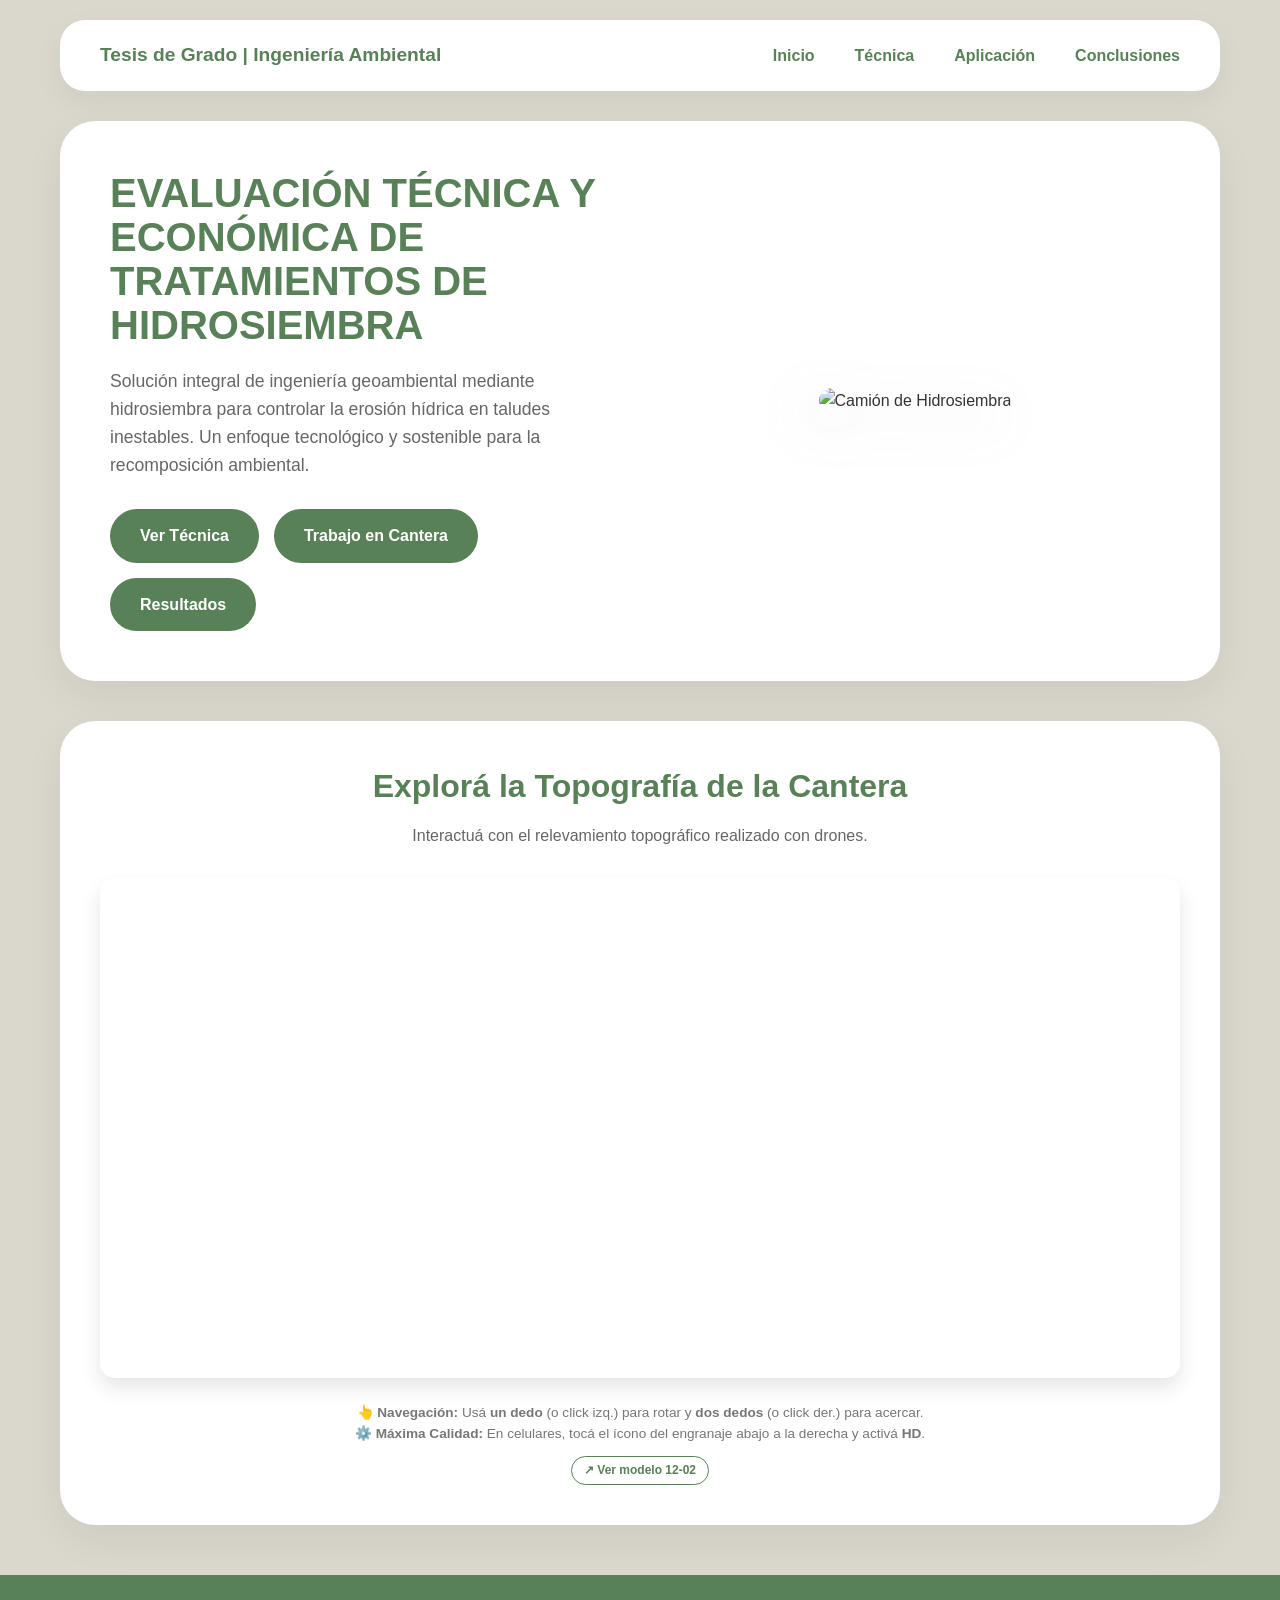
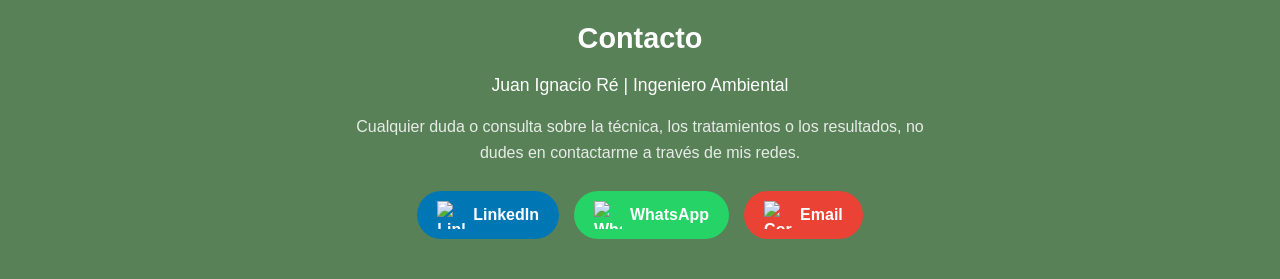
==== index.html @ c27eef19 "Add files via upload" ====
<!DOCTYPE html>
<html lang="es">
<head>
    <meta charset="UTF-8">
    <meta name="viewport" content="width=device-width, initial-scale=1.0">
    <title>EVALUACIÓN TÉCNICA Y ECONÓMICA DE TRATAMIENTOS DE HIDROSIEMBRA</title>
    <link rel="stylesheet" href="style.css">
</head>
<body>

    <header class="container">
        <nav class="main-nav">
            <div class="logo">
                <h1>Tesis de Grado | Ingeniería Ambiental</h1>
            </div>
            <ul class="nav-links">
                <li><a href="index.html">Inicio</a></li>
                <li><a href="hidrosiembra.html">Técnica</a></li>
                <li><a href="cantera.html">Aplicación</a></li>
                <li><a href="conclusiones.html">Conclusiones</a></li>
            </ul>
        </nav>
    </header>

    <!-- PANTALLAZO GENERAL (Estilo Pinterest) -->
    <section class="container">
        <div class="hero-container">
            
            <!-- Izquierda: Textos y Botones -->
            <div class="hero-text">
                <h2>EVALUACIÓN TÉCNICA Y ECONÓMICA DE TRATAMIENTOS DE HIDROSIEMBRA</h2>
                <p>Solución integral de ingeniería geoambiental mediante hidrosiembra para controlar la erosión hídrica en taludes inestables. Un enfoque tecnológico y sostenible para la recomposición ambiental.</p>
                
                <div class="botones-grupo">
                    <a href="hidrosiembra.html" class="btn-primary">Ver Técnica</a>
                    <a href="cantera.html" class="btn-primary">Trabajo en Cantera</a>
                    <a href="conclusiones.html" class="btn-primary">Resultados</a>
                </div>
            </div>

            <!-- Derecha: Caja verde con el Camión saliendo -->
            <div class="hero-image-box">
                <!-- Acá llama a la foto que vas a guardar en la carpeta 'imagenes' -->
                <img src="imagenes/camion.png" alt="Camión de Hidrosiembra" class="pop-out-image">
            </div>

        </div>
    </section>

    <!-- MODELO 3D (Directo en la principal) -->
    <section class="container seccion-3d">
        <div class="card">
            <h3>Explorá la Topografía de la Cantera</h3>
            <p style="color: #666;">Interactuá con el relevamiento topográfico realizado con drones.</p>
            
           <!-- CÓDIGO DE SKETCHFAB -->
        <div class="contenedor-3d">
            <iframe title="odm_textured_model_geo" frameborder="0" allowfullscreen mozallowfullscreen="true" webkitallowfullscreen="true" allow="autoplay; fullscreen; xr-spatial-tracking" xr-spatial-tracking execution-while-out-of-viewport execution-while-not-rendered web-share src="https://sketchfab.com/models/985f412ba93f42a4beb35f74d2b0b0e1/embed" style="width: 100%; height: 100%;"></iframe>
        </div>

        <!-- TEXTO EXPLICATIVO PARA MÓVILES -->
        <div style="margin-top: 25px; text-align: center;"> <p style="font-size: 0.85rem; color: #777; margin-top: 0; margin-bottom: 12px; padding: 0 15px; line-height: 1.5;">
                    👆 <strong>Navegación:</strong> Usá <strong>un dedo</strong> (o click izq.) para rotar y <strong>dos dedos</strong> (o click der.) para acercar.<br>
                    ⚙️ <strong>Máxima Calidad:</strong> En celulares, tocá el ícono del engranaje abajo a la derecha y activá <strong>HD</strong>.
                </p>
                
                <div style="display: flex; gap: 15px; justify-content: center; flex-wrap: wrap;">
                    <a href="https://skfb.ly/pJFPo" target="_blank" class="btn-sketchfab">
                        ↗ Ver modelo 12-02
                    </a>
                </div>

            </div>
</section>

    <!-- FOOTER -->
    <footer class="main-footer" style="padding: 40px 20px; text-align: center;">
        <div class="container">
            <h3 style="margin-bottom: 10px; font-size: 1.8rem;">Contacto</h3>
            <p style="margin-bottom: 15px; font-size: 1.1rem;">Juan Ignacio Ré | Ingeniero Ambiental</p>
            
            <p style="font-size: 1rem; margin-bottom: 25px; color: #e8ece8; max-width: 600px; margin-left: auto; margin-right: auto;">Cualquier duda o consulta sobre la técnica, los tratamientos o los resultados, no dudes en contactarme a través de mis redes.</p>
            
            <!-- CONTENEDOR DE BOTONES DE REDES -->
            <div style="display: flex; justify-content: center; align-items: center; gap: 15px; flex-wrap: wrap;">
                
                <!-- BOTÓN LINKEDIN -->
                <a href="https://www.linkedin.com/in/juan-ignacio-ré-176084299" target="_blank" style="background-color: #0077b5; color: white; display: flex; align-items: center; justify-content: center; gap: 8px; padding: 10px 20px; border-radius: 30px; text-decoration: none; font-weight: bold; transition: transform 0.3s ease;" onmouseover="this.style.transform='scale(1.05)'" onmouseout="this.style.transform='scale(1)'">
                    <!-- Iconos agrandados a 28px -->
                    <img src="imagenes/linkedin.png" alt="LinkedIn Logo" style="width: 28px; height: 28px; object-fit: contain;"> LinkedIn
                </a>
                
                <!-- BOTÓN WHATSAPP -->
                <a href="https://wa.me/5493572402276" target="_blank" style="background-color: #25D366; color: white; display: flex; align-items: center; justify-content: center; gap: 8px; padding: 10px 20px; border-radius: 30px; text-decoration: none; font-weight: bold; transition: transform 0.3s ease;" onmouseover="this.style.transform='scale(1.05)'" onmouseout="this.style.transform='scale(1)'">
                    <img src="imagenes/whatsapp.png" alt="WhatsApp Logo" style="width: 28px; height: 28px; object-fit: contain;"> WhatsApp
                </a>

                <!-- BOTÓN CORREO (Estándar Universal + Copiado automático) -->
                <a href="mailto:juanignaciore1@gmail.com" onclick="navigator.clipboard.writeText('juanignaciore1@gmail.com'); alert('¡Correo copiado: juanignaciore1@gmail.com! Abriendo aplicación...');" style="background-color: #EA4335; color: white; display: flex; align-items: center; justify-content: center; gap: 8px; padding: 10px 20px; border-radius: 30px; text-decoration: none; font-weight: bold; transition: transform 0.3s ease;" onmouseover="this.style.transform='scale(1.05)'" onmouseout="this.style.transform='scale(1)'">
                    <img src="imagenes/correo.png" alt="Correo Logo" style="width: 28px; height: 28px; object-fit: contain;"> Email
                </a>

            </div>
        </div>
    </footer>

</body>
</html>
---- style.css ----
/* style.css - Diseño Refinado */

:root {
    --verde-oscuro: #588157; 
    --verde-medio: #7ca57c;   
    --verde-claro: #A3B18A;   
    --beige-fondo: #DAD7CD;   
    --blanco: #ffffff;
    --texto-oscuro: #333333;
}

* { box-sizing: border-box; margin: 0; padding: 0; }

body {
    font-family: 'Segoe UI', Tahoma, Geneva, Verdana, sans-serif;
    background-color: var(--beige-fondo);
    color: var(--texto-oscuro);
    line-height: 1.6;
    overflow-x: hidden;
}

a { text-decoration: none; color: inherit; }

.container {
    max-width: 1200px;
    margin: 0 auto;
    padding: 0 20px;
}

/* MENÚ DE NAVEGACIÓN (Alineado y flotante) */
.main-nav {
    display: flex;
    justify-content: space-between;
    align-items: center;
    padding: 20px 40px;
    background-color: var(--blanco);
    border-radius: 25px;
    margin-top: 20px;
    box-shadow: 0 10px 30px rgba(0,0,0,0.05);
}

.logo h1 {
    font-size: 1.2rem;
    color: var(--verde-oscuro);
    font-weight: 800;
}

.nav-links {
    display: flex;
    gap: 40px; /* Más espacio entre botones */
    list-style: none;
    align-items: center;
}

.nav-links a {
    font-weight: 600;
    color: var(--verde-oscuro);
    transition: color 0.2s;
}

.nav-links a:hover { color: var(--texto-oscuro); }

/* CONTENEDOR TIPO PINTEREST (Todo junto en una tarjeta) */
.hero-container {
    background-color: var(--blanco);
    border-radius: 35px;
    padding: 50px;
    margin-top: 30px;
    display: flex;
    align-items: center;
    justify-content: space-between;
    gap: 40px;
    box-shadow: 0 15px 40px rgba(0,0,0,0.06);
}

.hero-text { flex: 1; }

.hero-text h2 {
    color: var(--verde-oscuro);
    font-size: 2.5rem;
    line-height: 1.1;
    margin-bottom: 20px;
}

.hero-text p {
    font-size: 1.1rem;
    color: #666;
    margin-bottom: 30px;
}

.botones-grupo { display: flex; gap: 15px; flex-wrap: wrap; }

.btn-primary {
    display: inline-block;
    padding: 14px 30px;
    background-color: var(--verde-oscuro);
    color: var(--blanco);
    border-radius: 50px;
    font-weight: bold;
    transition: all 0.3s ease;
    border: none;
    cursor: pointer;
}

.btn-primary:hover {
    background-color: var(--texto-oscuro);
    transform: translateY(-2px);
}

/* EFECTO CAMIÓN Y CAJA DERECHA */
.hero-image-box {
    flex: 1;
    background-color: transparent; /* Eliminamos el recuadro verde */
    display: flex;
    align-items: center;
    justify-content: center; /* Centramos la imagen en su espacio */
}

.pop-out-image {
    position: relative; /* Deja de flotar descontrolada y se acomoda a la pantalla */
    width: 100%; 
    max-width: 600px; /* Tamaño máximo para que no se descontrole */
    border-radius: 35px; /* LA MAGIA: redondea los bordes rectos de tu foto */
    filter: drop-shadow(-10px 15px 25px rgba(88, 129, 87, 0.3)); /* Le damos una sombra con el tono verde de tu paleta */
    transform-origin: bottom center;
    animation: respirar 4s ease-in-out infinite;
    z-index: 10;
}

@keyframes respirar {
    0% { transform: scale(1); }
    50% { transform: scale(1.02); } 
    100% { transform: scale(1); }
}

/* Animación de "respiración" para darle vida sin que se despegue del borde inferior */
@keyframes respirar {
    0% { transform: scale(1); }
    50% { transform: scale(1.02); } /* Se agranda un 2% sutilmente */
    100% { transform: scale(1); }
}

.pop-out-image {
        height: 115%;
        width: auto;
        right: 0;
        bottom: 0;
    }

/* SECCIÓN MODELO 3D */
.seccion-3d { margin-top: 40px; }

.card {
    background-color: var(--blanco);
    padding: 40px;
    border-radius: 35px;
    box-shadow: 0 15px 40px rgba(0,0,0,0.06);
    text-align: center;
}

.card h3 {
    color: var(--verde-oscuro);
    font-size: 2rem;
    margin-bottom: 10px;
}

.sketchfab-embed-wrapper {
    width: 100%;
    height: 550px;
    border-radius: 20px;
    overflow: hidden;
    margin-top: 20px;
}

/* FOOTER */
.main-footer {
    background-color: var(--verde-oscuro);
    color: var(--blanco);
    padding: 50px 0;
    margin-top: 50px;
    text-align: center;
}

/* --- ANIMACIONES Y EFECTOS (Tarjetas) --- */

.tarjeta-info {
    background-color: var(--blanco);
    padding: 25px;
    border-radius: 20px;
    box-shadow: 0 5px 15px rgba(0,0,0,0.05);
    transition: all 0.4s cubic-bezier(0.175, 0.885, 0.32, 1.275); 
    cursor: pointer; 
    -webkit-tap-highlight-color: transparent; 
    position: relative;
    z-index: 1; 
    animation: subirYaparecer 0.8s ease-out forwards;
    opacity: 0;
    transform: translateY(20px);
}

/* EFECTO UNIFICADO: Salto y fondo verde (Hover en PC / Toque en Celular) */
.tarjeta-info:hover,
.tarjeta-info:active {
    transform: translateY(-15px) scale(1.15); 
    z-index: 10; 
    box-shadow: 0 25px 50px rgba(0,0,0,0.2);
    background-color: var(--verde-oscuro); 
}

/* Letras blancas puras para lectura perfecta */
.tarjeta-info:hover h4,
.tarjeta-info:hover p,
.tarjeta-info:active h4,
.tarjeta-info:active p {
    color: var(--blanco) !important;
    transition: color 0.3s ease;
}

/* Contenedor de las imágenes con zoom */
.img-zoom {
    border-radius: 20px;
    overflow: hidden;
    box-shadow: 0 10px 20px rgba(0,0,0,0.1);
    transition: all 0.4s ease;
}

.img-zoom:hover {
    transform: scale(1.02);
    box-shadow: 0 15px 30px rgba(0,0,0,0.15);
}

.img-zoom img {
    width: 100%;
    display: block;
    transition: transform 0.5s ease;
}

.img-zoom:hover img {
    transform: scale(1.05); 
}

/* Cascada: retrasamos la animación de entrada para que aparezcan una por una */
.tarjeta-info:nth-child(1) { animation-delay: 0.1s; }
.tarjeta-info:nth-child(2) { animation-delay: 0.2s; }
.tarjeta-info:nth-child(3) { animation-delay: 0.3s; }
.tarjeta-info:nth-child(4) { animation-delay: 0.4s; }

@keyframes subirYaparecer {
    to {
        opacity: 1;
        transform: translateY(0);
    }
}

/* ADAPTACIÓN MÓVIL (Celulares) */
@media (max-width: 900px) {
    .hero-container {
        flex-direction: column;
        padding: 30px;
    }

    /* Achicamos el título en celulares y PROHIBIMOS que corte palabras */
    .hero-text h2 {
        font-size: 1.4rem; /* Letra un poco más chica para que entre HIDROSIEMBRA */
        hyphens: none; /* Le prohibimos usar guiones */
        word-break: normal; /* Si la palabra no entra, que baje entera al otro renglón */
    }

    /* Le damos un poco más de espacio a los costados en el celu */
    .hero-container {
        padding: 20px; 
    }
    
    .hero-image-box {
        width: 100%;
        height: auto;
        margin-top: 40px;
    }

    .pop-out-image {
        width: 100%;
        max-width: 400px; /* Un tamaño ideal para que no sature la pantalla del celu */
        margin: 0 auto; /* Esto asegura que quede bien centrado */
    }

    .main-nav { 
        flex-direction: column; 
        gap: 20px; 
        padding: 20px; 
    }
    
    .nav-links { 
        flex-wrap: wrap; 
        justify-content: center; 
        gap: 20px; 
    }
    
    .sketchfab-embed-wrapper { 
        height: 350px; 
    }
}

/* --- TAMAÑO DINÁMICO PARA MODELOS 3D --- */
.contenedor-3d {
    width: 100%;
    height: 500px; 
    border-radius: 15px;
    overflow: hidden;
    box-shadow: 0 10px 20px rgba(0,0,0,0.1);
    /* MAGIA 1: El '30px' despega el modelo del texto de arriba */
    margin: 30px auto 0 auto; 
}

/* Adaptación para Celulares */
@media (max-width: 900px) {
    .contenedor-3d {
        height: 65vh; 
        min-height: 450px;
        /* MAGIA 2: Ensanchamos el modelo "comiéndonos" 20px de cada lado de la caja blanca */
        width: calc(100% + 40px); 
        margin-left: -20px;
        margin-right: -20px;
        border-radius: 12px; /* Acomodamos los bordes para que sigan viéndose prolijos */
    }
}

/* --- FIX: ELIMINAR ESPACIO EXTRA DEBAJO DEL FOOTER --- */
html, body {
    margin: 0;
    padding: 0;
}
.main-footer {
    margin-bottom: 0 !important;
}

/* --- TAMAÑO DINÁMICO PARA MODELOS 3D DOBLES --- */
.galeria-3d {
    display: flex;
    gap: 20px;
    flex-wrap: wrap;
    justify-content: center;
    margin-bottom: 15px;
}

/* Adaptación para Celulares: Rompemos los márgenes de la caja blanca */
@media (max-width: 900px) {
    .galeria-3d {
        width: calc(100% + 40px); 
        margin-left: -20px;
        margin-right: -20px;
        gap: 15px; /* Achicamos apenitas el espacio entre los dos modelos */
    }
}

/* --- GALERÍA CRONOLÓGICA (EFECTO PASAR HOJA) --- */
.galeria-evolucion {
    position: relative;
    max-width: 800px; /* Ancho máximo de la caja */
    height: 500px;    /* Altura de la caja en PC */
    margin: 0 auto;
    border-radius: 15px;
    box-shadow: 0 10px 30px rgba(0,0,0,0.15);
    overflow: hidden;
    cursor: pointer;
    background-color: #e8ece8;
}

/* Adaptación de la caja para celulares */
@media (max-width: 768px) {
    .galeria-evolucion { height: 230px; } /* Achicamos la altura para que el recuadro vuelva a ser apaisado */
}

.foto-evolucion {
    position: absolute;
    top: 0;
    left: 0;
    width: 100%;
    height: 100%;
    object-fit: cover;
    display: block;
    transition: transform 0.6s cubic-bezier(0.4, 0, 0.2, 1), opacity 0.6s ease-in-out;
    background-color: white;
}

/* La clase mágica que se activa al hacer click */
.foto-pasada {
    transform: translateX(-100%) rotate(-5deg) !important;
    opacity: 0 !important;
    pointer-events: none !important; /* Deja que el dedo toque la foto de abajo */
}

/* --- BOTONES EXTERNOS SKETCHFAB (Versión Mini) --- */
.btn-sketchfab {
    display: inline-flex;
    align-items: center;
    gap: 4px;
    font-size: 0.75rem; /* Achicamos la letra de 0.85 a 0.75 */
    color: var(--verde-oscuro);
    text-decoration: none;
    border: 1.2px solid var(--verde-oscuro); /* Línea un poquito más fina */
    padding: 4px 12px; /* Menos relleno para que sea más petiso */
    border-radius: 15px;
    font-weight: 600;
    transition: all 0.3s ease;
    background-color: transparent;
}

.btn-sketchfab:hover {
    background-color: var(--verde-oscuro);
    color: var(--blanco);
}
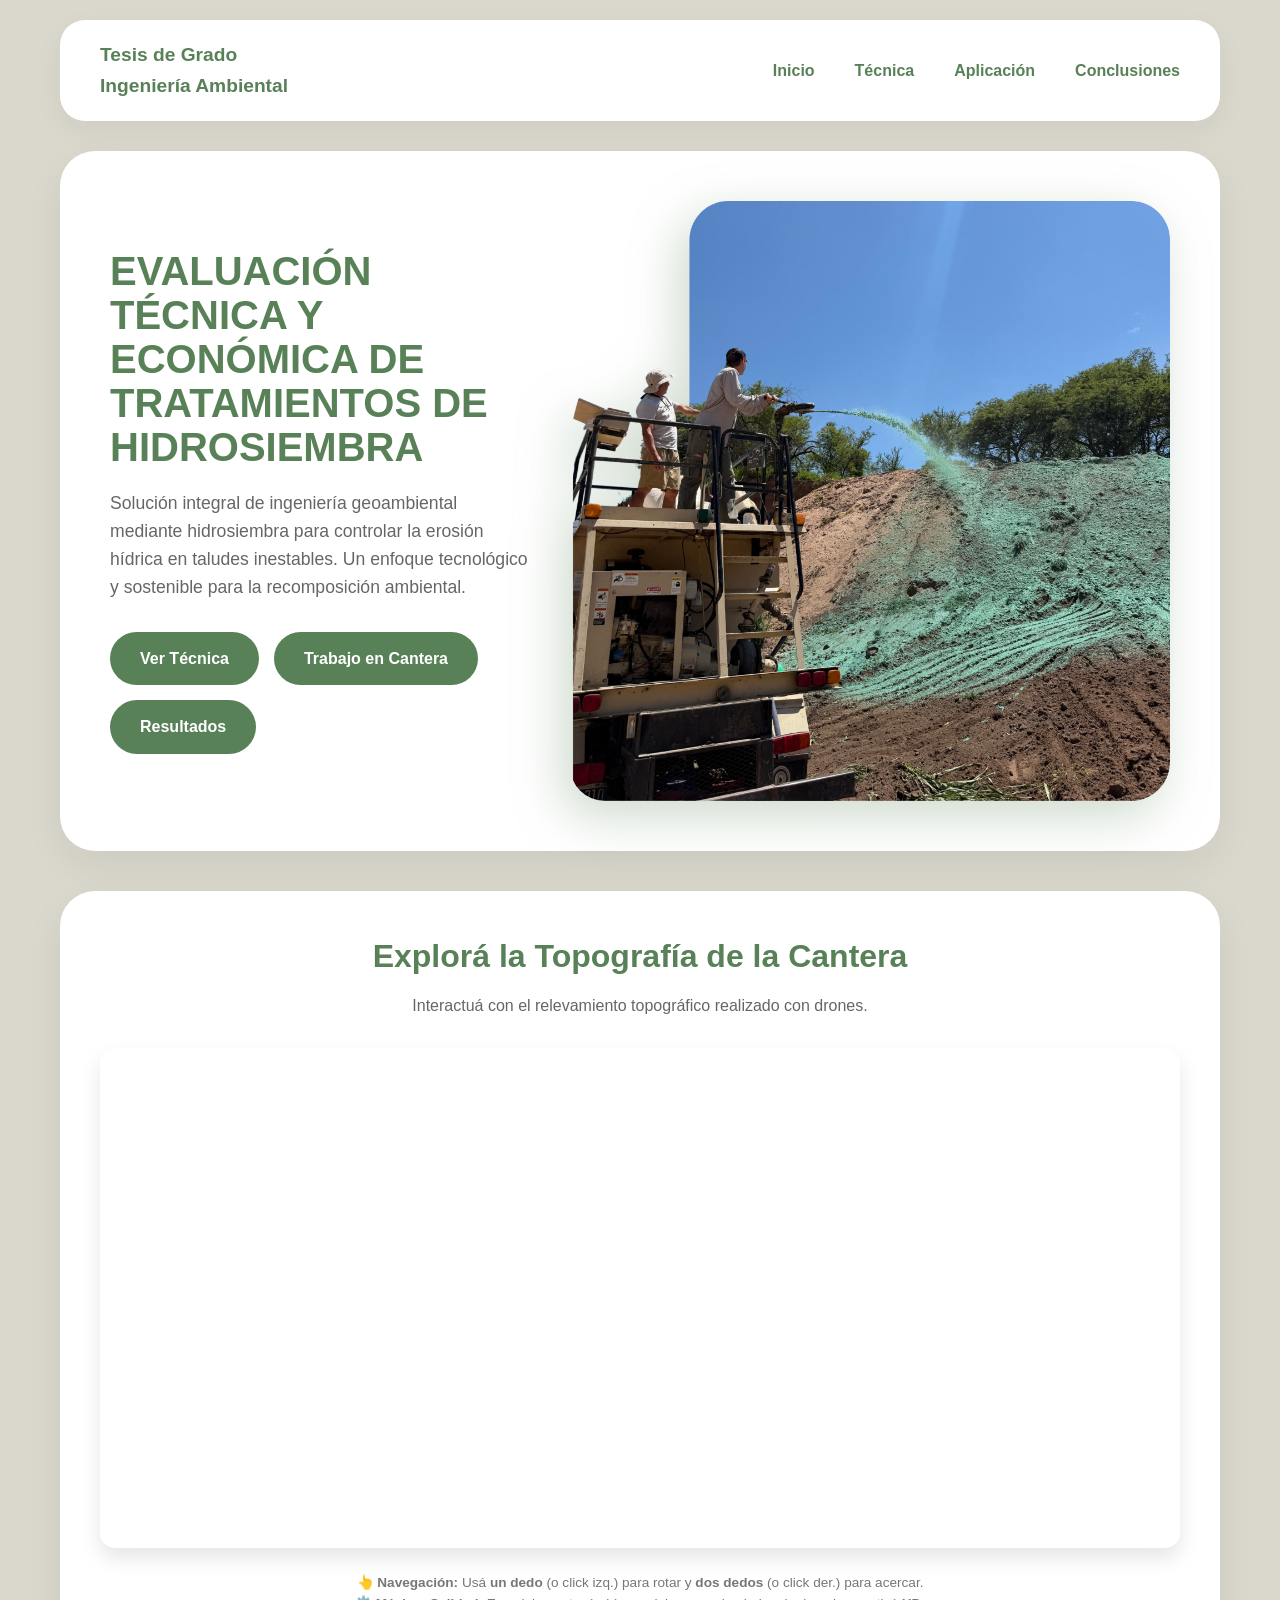
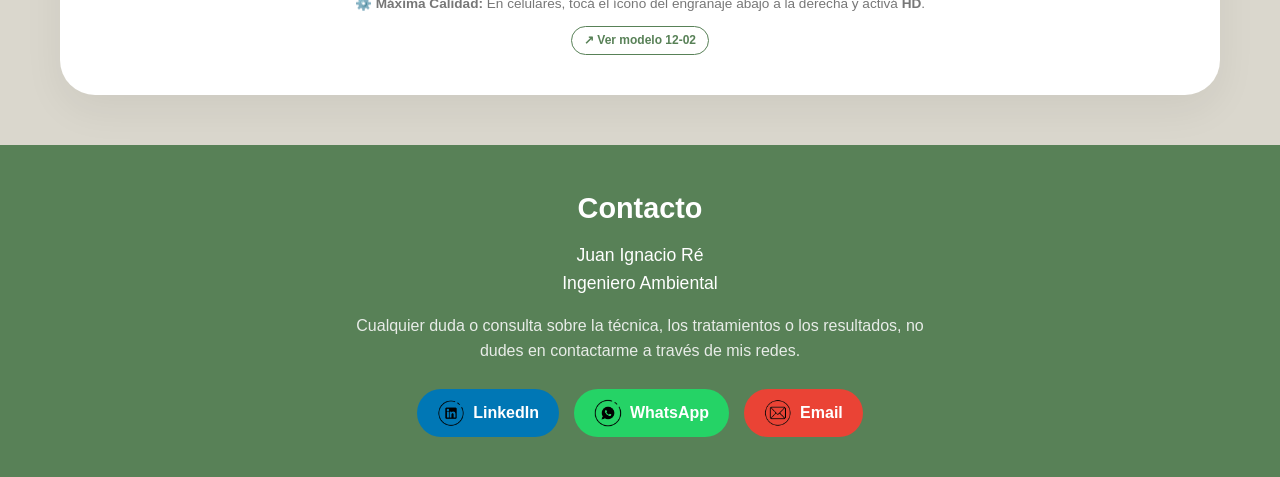
==== commit 74051fb0: "Add files via upload" ====
--- a/index.html
+++ b/index.html
@@ -11,7 +11,7 @@
     <header class="container">
         <nav class="main-nav">
             <div class="logo">
-                <h1>Tesis de Grado | Ingeniería Ambiental</h1>
+                <h1>Tesis de Grado<br>Ingeniería Ambiental</h1>
             </div>
             <ul class="nav-links">
                 <li><a href="index.html">Inicio</a></li>
@@ -77,7 +77,7 @@
     <footer class="main-footer" style="padding: 40px 20px; text-align: center;">
         <div class="container">
             <h3 style="margin-bottom: 10px; font-size: 1.8rem;">Contacto</h3>
-            <p style="margin-bottom: 15px; font-size: 1.1rem;">Juan Ignacio Ré | Ingeniero Ambiental</p>
+            <p style="margin-bottom: 15px; font-size: 1.1rem;">Juan Ignacio Ré<br>Ingeniero Ambiental</p>
             
             <p style="font-size: 1rem; margin-bottom: 25px; color: #e8ece8; max-width: 600px; margin-left: auto; margin-right: auto;">Cualquier duda o consulta sobre la técnica, los tratamientos o los resultados, no dudes en contactarme a través de mis redes.</p>
             
--- a/style.css
+++ b/style.css
@@ -252,23 +252,19 @@
     }
 }
 
-/* ADAPTACIÓN MÓVIL (Celulares) */
+/* --- ADAPTACIÓN MÓVIL UNIFICADA (Celulares Android e iOS) --- */
 @media (max-width: 900px) {
-    .hero-container {
+    /* Reducimos el padding de 40px a 20px para que el texto tenga aire y no toque los bordes */
+    .hero-container, 
+    .card {
         flex-direction: column;
-        padding: 30px;
-    }
-
-    /* Achicamos el título en celulares y PROHIBIMOS que corte palabras */
+        padding: 30px 20px !important; 
+    }
+
     .hero-text h2 {
-        font-size: 1.4rem; /* Letra un poco más chica para que entre HIDROSIEMBRA */
-        hyphens: none; /* Le prohibimos usar guiones */
-        word-break: normal; /* Si la palabra no entra, que baje entera al otro renglón */
-    }
-
-    /* Le damos un poco más de espacio a los costados en el celu */
-    .hero-container {
-        padding: 20px; 
+        font-size: 1.4rem; 
+        hyphens: none; 
+        word-break: normal; 
     }
     
     .hero-image-box {
@@ -279,24 +275,28 @@
 
     .pop-out-image {
         width: 100%;
-        max-width: 400px; /* Un tamaño ideal para que no sature la pantalla del celu */
-        margin: 0 auto; /* Esto asegura que quede bien centrado */
-    }
-
-    .main-nav { 
-        flex-direction: column; 
-        gap: 20px; 
-        padding: 20px; 
-    }
+        max-width: 400px; 
+        margin: 0 auto; 
+    }
+
+    .main-nav { flex-direction: column; gap: 20px; padding: 20px; }
+    .nav-links { flex-wrap: wrap; justify-content: center; gap: 20px; }
     
-    .nav-links { 
-        flex-wrap: wrap; 
-        justify-content: center; 
-        gap: 20px; 
-    }
-    
-    .sketchfab-embed-wrapper { 
-        height: 350px; 
+    /* 3D: Al achicar el padding a 20px, estos márgenes negativos de -20px hacen que el modelo toque los bordes exactos y vuelva la simetría */
+    .contenedor-3d {
+        height: 65vh; 
+        min-height: 450px;
+        width: calc(100% + 40px); 
+        margin-left: -20px;
+        margin-right: -20px;
+        border-radius: 12px; 
+    }
+
+    .galeria-3d {
+        width: calc(100% + 40px); 
+        margin-left: -20px;
+        margin-right: -20px;
+        gap: 15px; 
     }
 }
 
@@ -311,19 +311,6 @@
     margin: 30px auto 0 auto; 
 }
 
-/* Adaptación para Celulares */
-@media (max-width: 900px) {
-    .contenedor-3d {
-        height: 65vh; 
-        min-height: 450px;
-        /* MAGIA 2: Ensanchamos el modelo "comiéndonos" 20px de cada lado de la caja blanca */
-        width: calc(100% + 40px); 
-        margin-left: -20px;
-        margin-right: -20px;
-        border-radius: 12px; /* Acomodamos los bordes para que sigan viéndose prolijos */
-    }
-}
-
 /* --- FIX: ELIMINAR ESPACIO EXTRA DEBAJO DEL FOOTER --- */
 html, body {
     margin: 0;
@@ -340,16 +327,6 @@
     flex-wrap: wrap;
     justify-content: center;
     margin-bottom: 15px;
-}
-
-/* Adaptación para Celulares: Rompemos los márgenes de la caja blanca */
-@media (max-width: 900px) {
-    .galeria-3d {
-        width: calc(100% + 40px); 
-        margin-left: -20px;
-        margin-right: -20px;
-        gap: 15px; /* Achicamos apenitas el espacio entre los dos modelos */
-    }
 }
 
 /* --- GALERÍA CRONOLÓGICA (EFECTO PASAR HOJA) --- */
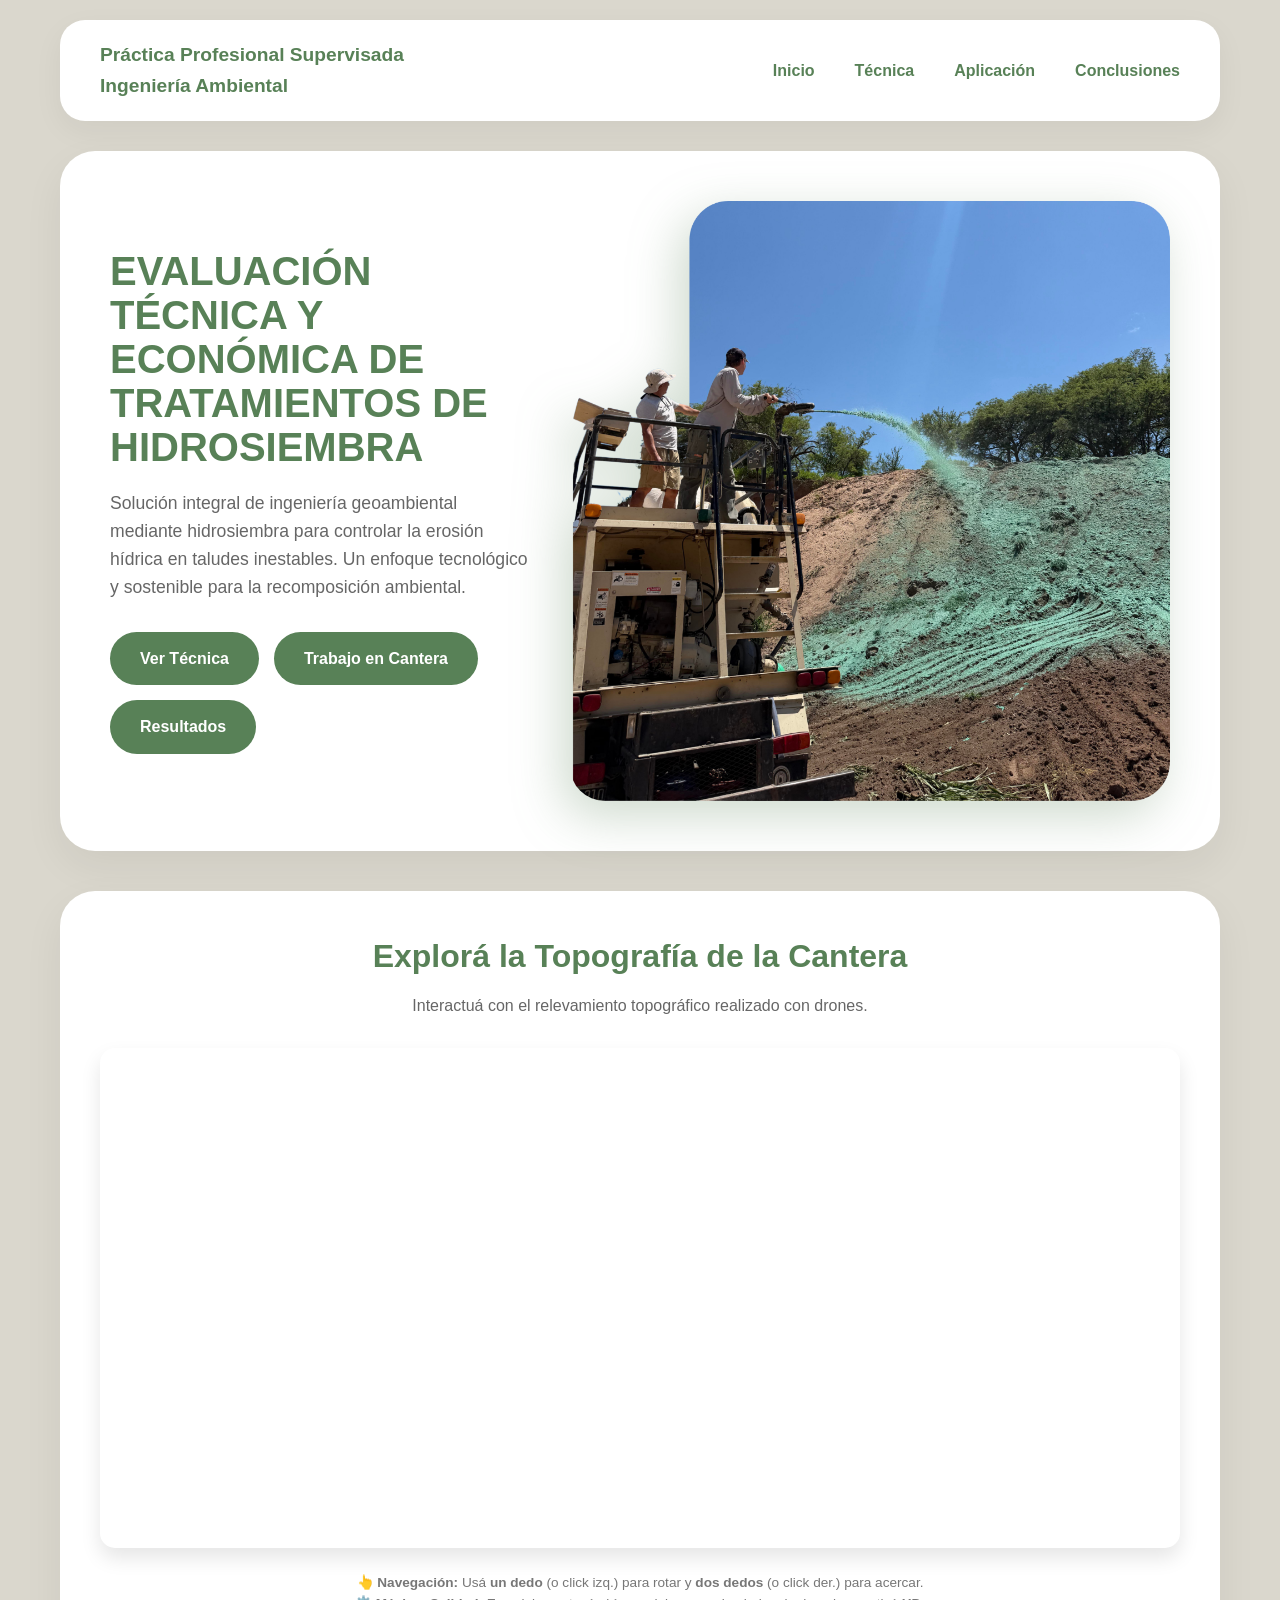
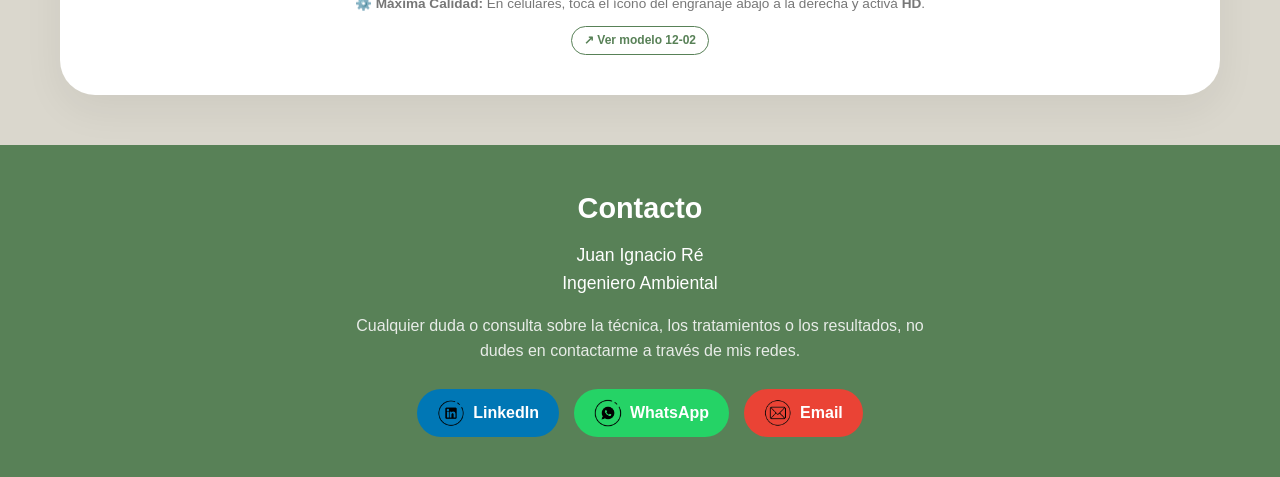
==== commit 36c17e90: "Modify header title and logo in index.html Updated the header title and logo text in index.html." ====
--- a/index.html
+++ b/index.html
@@ -11,7 +11,7 @@
     <header class="container">
         <nav class="main-nav">
             <div class="logo">
-                <h1>Tesis de Grado<br>Ingeniería Ambiental</h1>
+                <h1>Práctica Profesional Supervisada<br>Ingeniería Ambiental</h1>
             </div>
             <ul class="nav-links">
                 <li><a href="index.html">Inicio</a></li>
@@ -105,4 +105,4 @@
     </footer>
 
 </body>
-</html>+</html>
--- a/style.css
+++ b/style.css
@@ -254,11 +254,17 @@
 
 /* --- ADAPTACIÓN MÓVIL UNIFICADA (Celulares Android e iOS) --- */
 @media (max-width: 900px) {
-    /* Reducimos el padding de 40px a 20px para que el texto tenga aire y no toque los bordes */
+    
+    /* 1. Centramos el título del menú en celulares */
+    .logo h1 {
+        text-align: center;
+    }
+
+    /* 2. Le sacamos el "!important" para que las fotos principales puedan tocar los bordes */
     .hero-container, 
     .card {
         flex-direction: column;
-        padding: 30px 20px !important; 
+        padding: 30px 20px; 
     }
 
     .hero-text h2 {
@@ -282,21 +288,20 @@
     .main-nav { flex-direction: column; gap: 20px; padding: 20px; }
     .nav-links { flex-wrap: wrap; justify-content: center; gap: 20px; }
     
-    /* 3D: Al achicar el padding a 20px, estos márgenes negativos de -20px hacen que el modelo toque los bordes exactos y vuelva la simetría */
+    /* 3. Le sacamos los márgenes negativos al 3D para que no se desborde del recuadro blanco */
     .contenedor-3d {
         height: 65vh; 
         min-height: 450px;
-        width: calc(100% + 40px); 
-        margin-left: -20px;
-        margin-right: -20px;
         border-radius: 12px; 
     }
 
     .galeria-3d {
-        width: calc(100% + 40px); 
-        margin-left: -20px;
-        margin-right: -20px;
         gap: 15px; 
+    }
+
+    /* 4. Forzamos que los textos de la izquierda se centren SOLO en celulares */
+    div[style*="text-align: left"] {
+        text-align: center !important;
     }
 }
 
